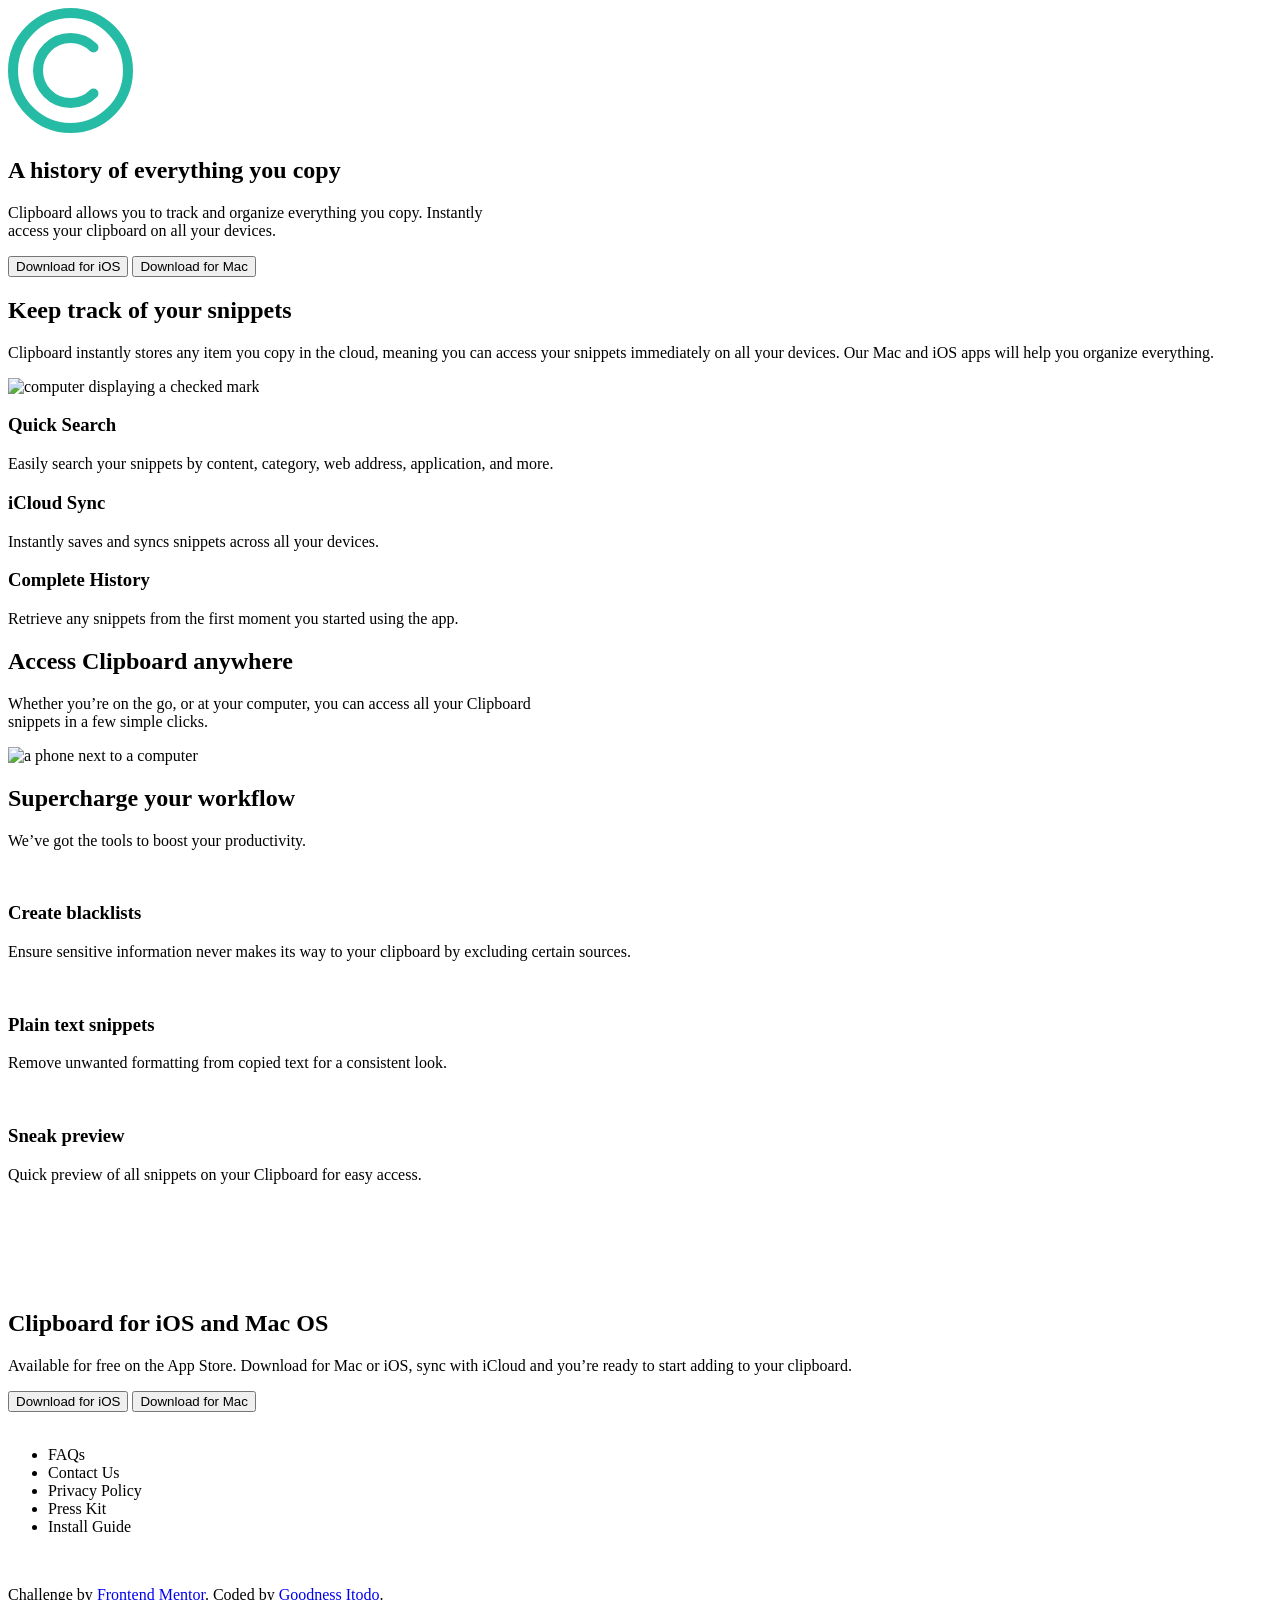
==== index.html @ 296deee5 "html" ====
<!doctype html>
<html lang="en">
  <head>
    <meta charset="UTF-8" />
    <meta name="viewport" content="width=device-width, initial-scale=1.0" />
    <!-- displays site properly based on user's device -->

    <link
      rel="icon"
      type="image/png"
      sizes="32x32"
      href="./images/favicon-32x32.png"
    />

    <title>Frontend Mentor | Clipboard landing page</title>
    <link rel="stylesheet" href="style.css" />
  </head>
  <body>
    <header>
      <svg width="125" height="125" xmlns="http://www.w3.org/2000/svg">
        <g stroke="#26BBA4" stroke-width="10" fill="none" fill-rule="evenodd">
          <circle cx="62.5" cy="62.5" r="57.5" />
          <path
            d="M85.481 85.481c-12.692 12.692-33.27 12.692-45.962 0s-12.692-33.27 0-45.962 33.27-12.692 45.962 0"
            stroke-linecap="round"
          />
        </g>
      </svg>
    </header>

    <main>
      <section class="hero">
        <h1>A history of everything you copy</h1>
        <p>
          Clipboard allows you to track and organize everything you copy.
          Instantly <br />
          access your clipboard on all your devices.
        </p>
        <div class="buttons">
          <button class="btn green-btn">Download for iOS</button>
          <button class="btn blue-btn">Download for Mac</button>
        </div>
      </section>

      <section class="features-section">
        <h2>Keep track of your snippets</h2>
        <p>
          Clipboard instantly stores any item you copy in the cloud, meaning you
          can access your snippets immediately on all your devices. Our Mac and
          iOS apps will help you organize everything.
        </p>
        <div class="columns unset">
          <div>
            <img
              src="./images/image-computer.png"
              alt="computer displaying a checked mark"
            />
          </div>
          <div>
            <h3>Quick Search</h3>
            <p>
              Easily search your snippets by content, category, web address,
              application, and more.
            </p>
            <h3>iCloud Sync</h3>
            <p>Instantly saves and syncs snippets across all your devices.</p>
            <h3>Complete History</h3>
            <p>
              Retrieve any snippets from the first moment you started using the
              app.
            </p>
          </div>
        </div>
      </section>

      <section class="devices-section">
        <h2>Access Clipboard anywhere</h2>
        <p>
          Whether you’re on the go, or at your computer, you can access all your
          Clipboard <br />
          snippets in a few simple clicks.
        </p>
        <img
          src="./images/image-devices.png"
          alt="a phone next to a computer"
        />
      </section>

      <section class="workflow-section">
        <h2>Supercharge your workflow</h2>
        <p>We’ve got the tools to boost your productivity.</p>

        <div class="column">
          <div>
            <img src="./images/icon-blacklist.svg" alt="" class="s-bigger" />
            <h3>Create blacklists</h3>
            <p>
              Ensure sensitive information never makes its way to your clipboard
              by excluding certain sources.
            </p>
          </div>
          <div>
            <img src="./images/icon-text.svg" alt="" />
            <h3>Plain text snippets</h3>
            <p>
              Remove unwanted formatting from copied text for a consistent look.
            </p>
          </div>
          <div>
            <img src="./images/icon-preview.svg" class="s-bigger" alt="" />
            <h3>Sneak preview</h3>
            <p>
              Quick preview of all snippets on your Clipboard for easy access.
            </p>
          </div>
        </div>
      </section>

      <section class="sponsor">
        <div class="columns">
          <div>
            <img src="./images/logo-google.png" class="b" alt="" />
          </div>
          <div>
            <img src="./images/logo-ibm.png" alt="" />
          </div>
          <div>
            <img src="./images/logo-microsoft.png" alt="" class="b" />
          </div>
          <div>
            <img src="./images/logo-hp.png" alt="" />
          </div>
          <div>
            <img src="./images/logo-vector-graphics.png" alt="" />
          </div>
        </div>
      </section>

      <section class="cta">
        <h2>Clipboard for iOS and Mac OS</h2>
        <p>
          Available for free on the App Store. Download for Mac or iOS, sync
          with iCloud and you’re ready to start adding to your clipboard.
        </p>
        <button class="btn green-btn">Download for iOS</button>
        <button class="btn blue-btn">Download for Mac</button>
      </section>
    </main>

    <footer>
      <div class="columns">
        <div>
          <img src="./images/logo.svg" alt="" />
        </div>
        <nav role="navigation">
          <ul>
            <li>FAQs</li>
            <li>Contact Us</li>
            <li>Privacy Policy</li>
            <li>Press Kit</li>
            <li>Install Guide</li>
          </ul>
        </nav>
        <div class="icons">
          <img src="./images/icon-facebook.svg" alt="" />
          <img src="./images/icon-twitter.svg" alt="" />
          <img src="./images/icon-instagram.svg" alt="" />
        </div>
      </div>
      <p class="attribution">
        Challenge by
        <a href="https://www.frontendmentor.io?ref=challenge" target="_blank"
          >Frontend Mentor</a
        >. Coded by <a href="#">Goodness Itodo</a>.
      </p>
    </footer>
  </body>
</html>
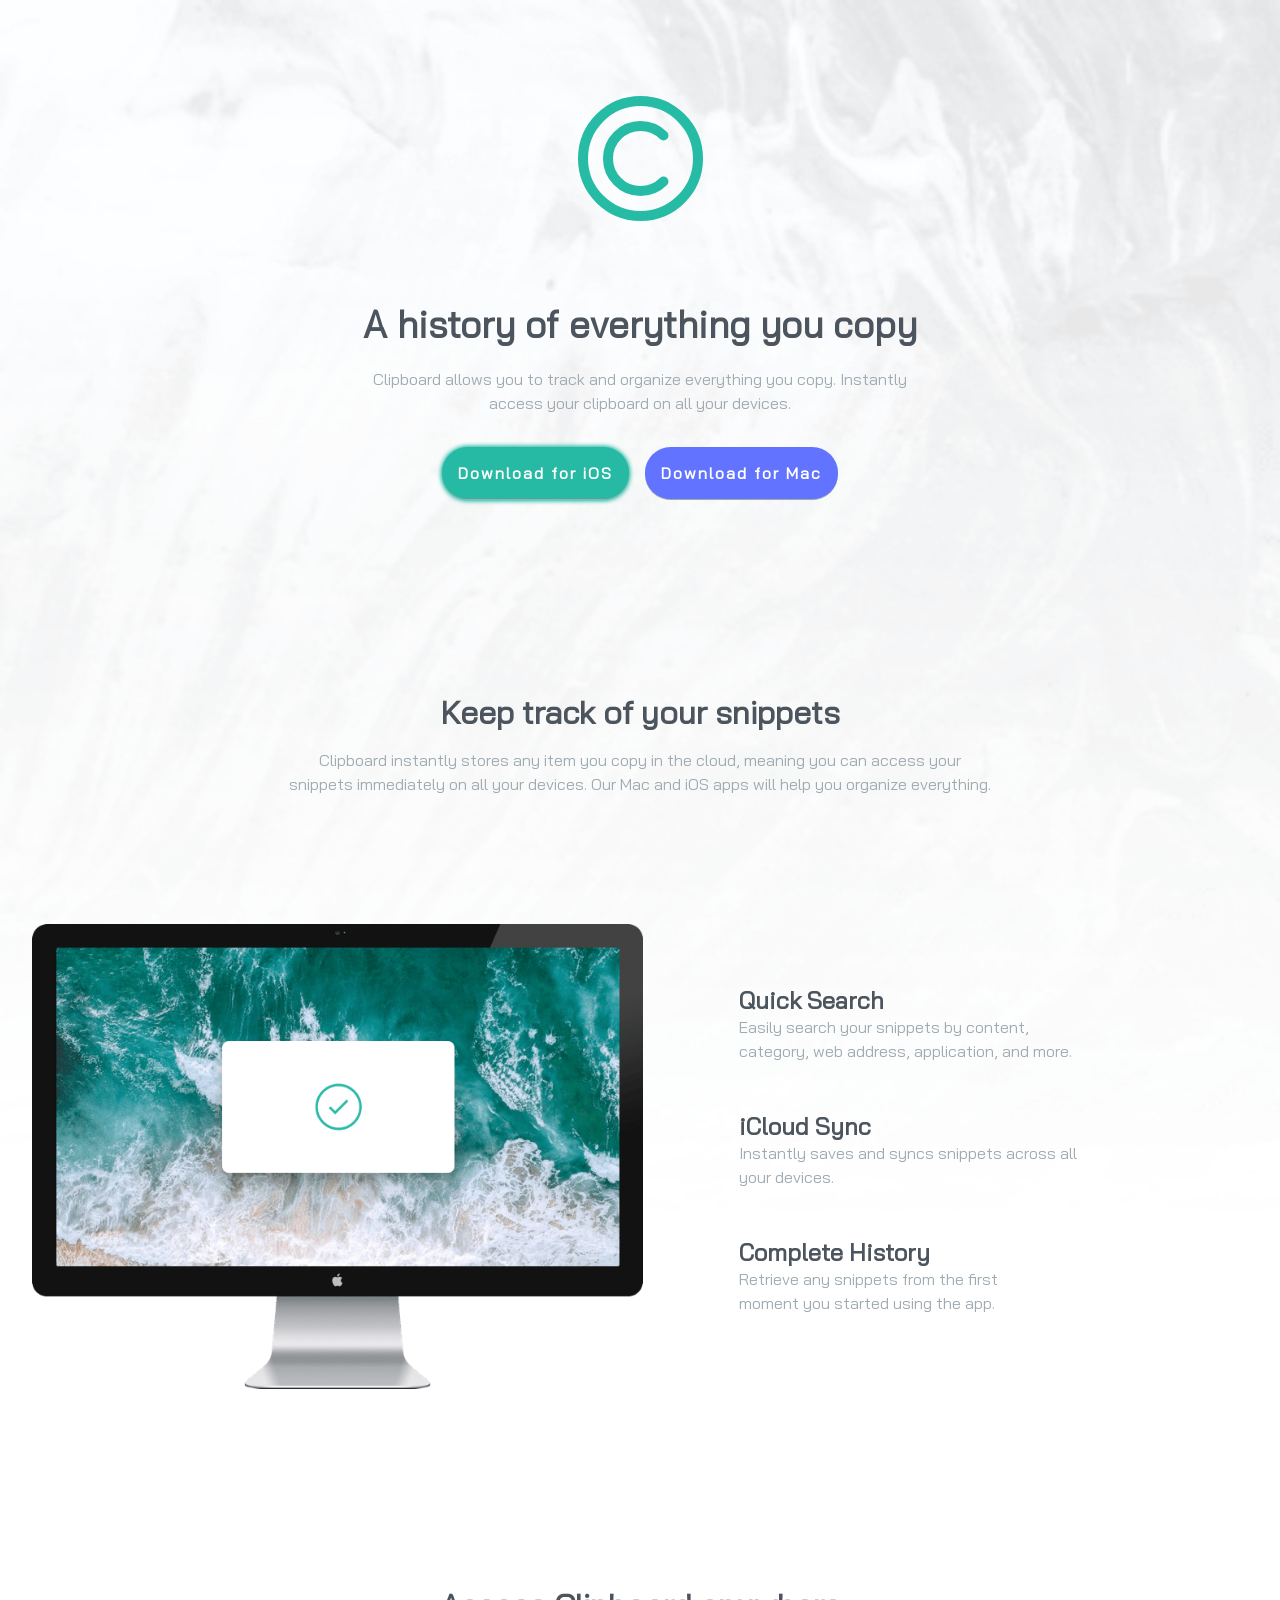
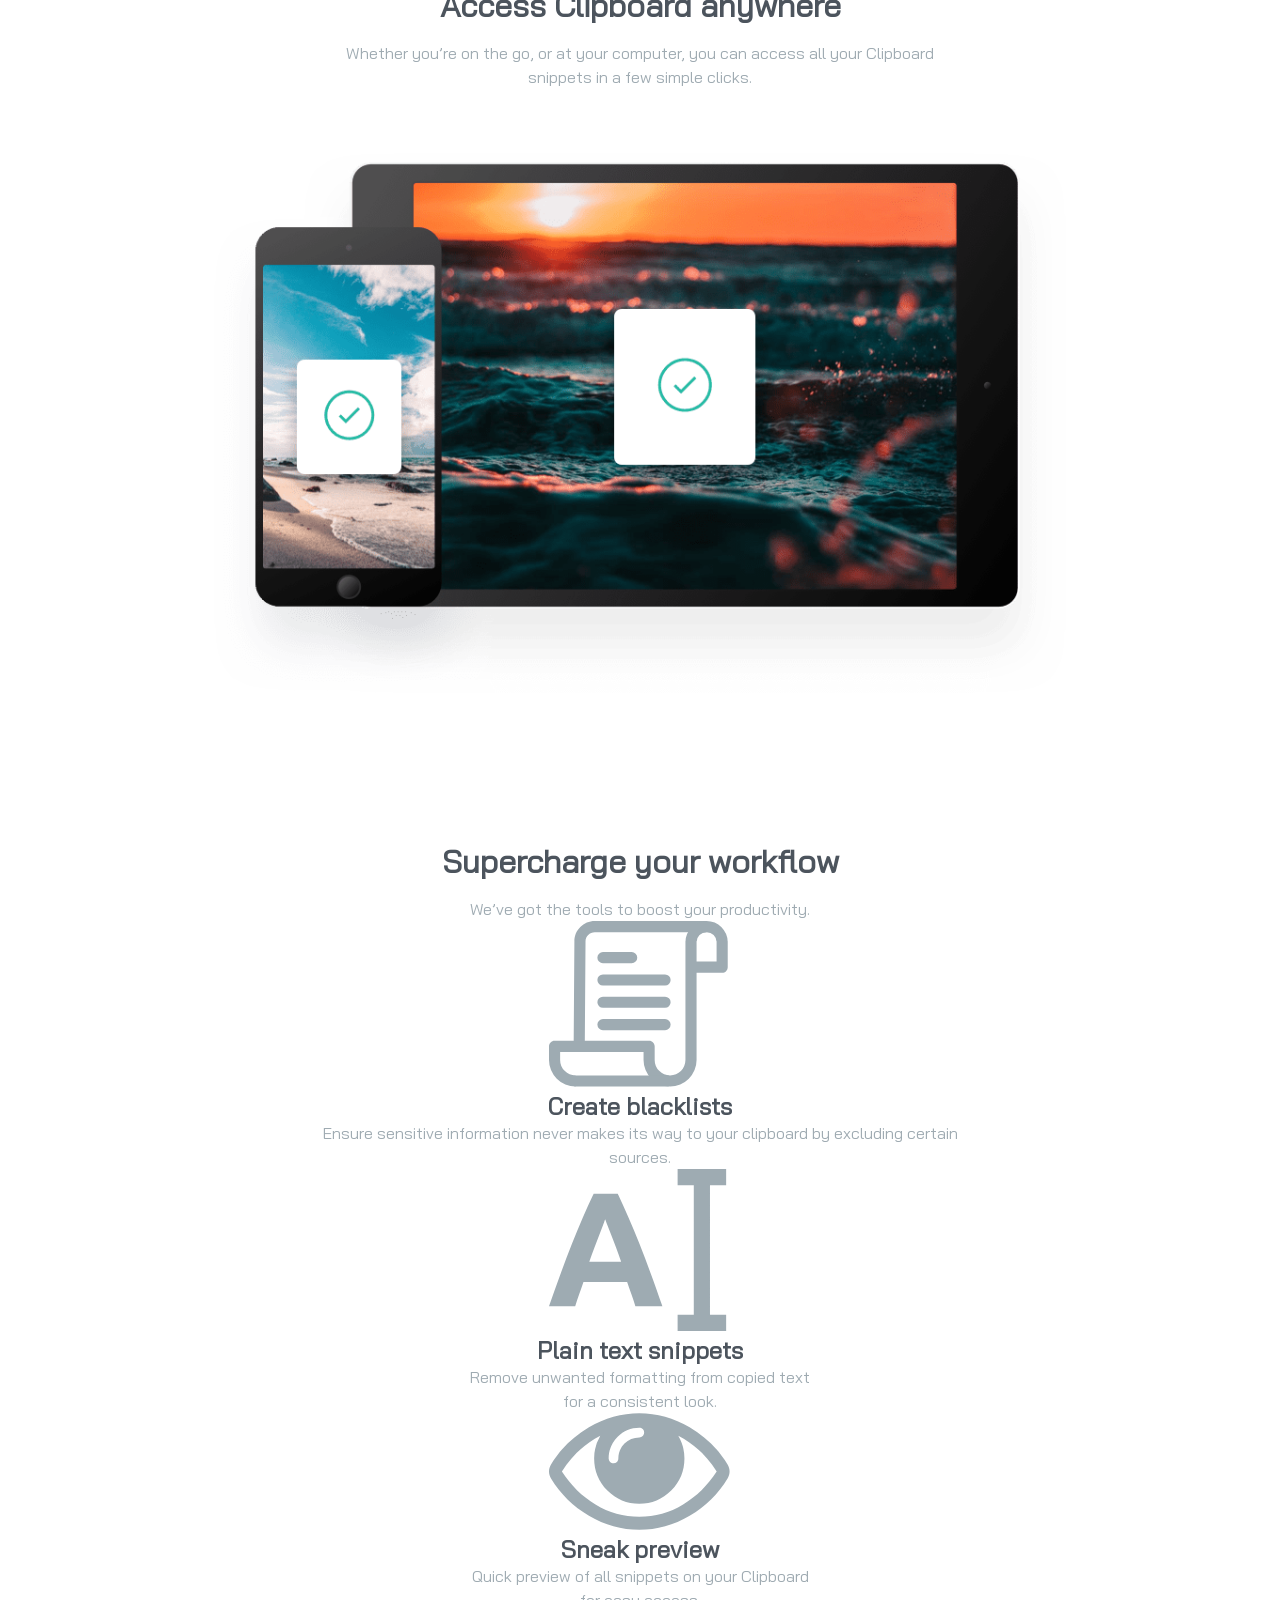
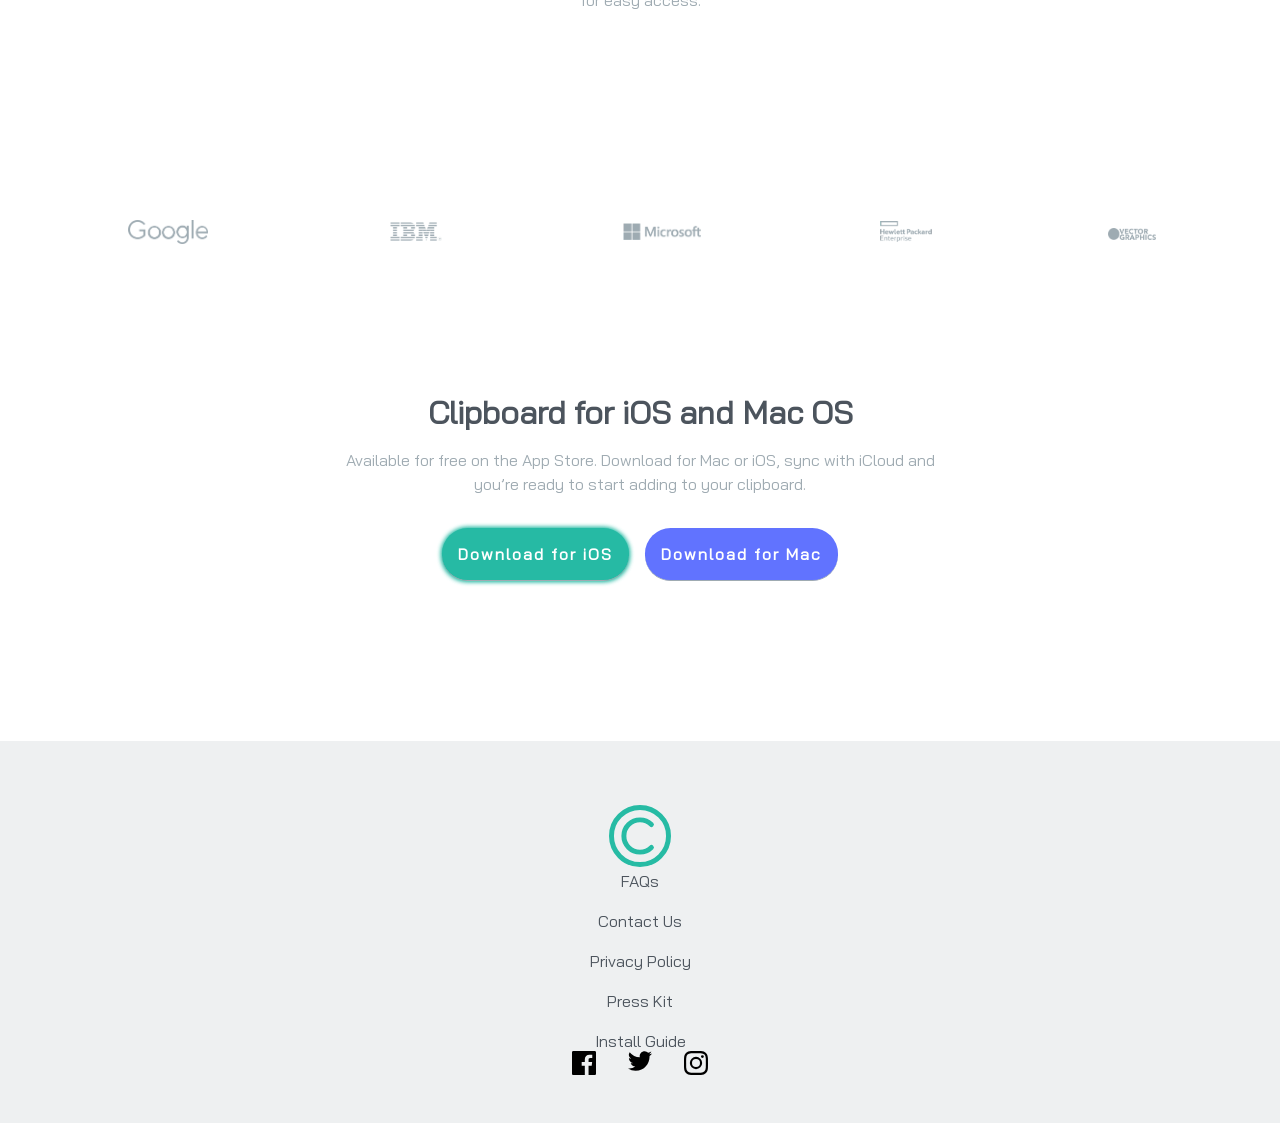
==== commit 6f3891ee: "modified html" ====
--- a/index.html
+++ b/index.html
@@ -63,7 +63,10 @@
               application, and more.
             </p>
             <h3>iCloud Sync</h3>
-            <p>Instantly saves and syncs snippets across all your devices.</p>
+            <p>
+              Instantly saves and syncs snippets across all <br />
+              your devices.
+            </p>
             <h3>Complete History</h3>
             <p>
               Retrieve any snippets from the first moment you started using the
@@ -90,27 +93,29 @@
         <h2>Supercharge your workflow</h2>
         <p>We’ve got the tools to boost your productivity.</p>
 
-        <div class="column">
+        <div class="workflow-column">
           <div>
-            <img src="./images/icon-blacklist.svg" alt="" class="s-bigger" />
+            <img src="./images/icon-blacklist.svg" alt="" />
             <h3>Create blacklists</h3>
             <p>
               Ensure sensitive information never makes its way to your clipboard
-              by excluding certain sources.
+              by excluding certain <br />sources.
             </p>
           </div>
           <div>
             <img src="./images/icon-text.svg" alt="" />
             <h3>Plain text snippets</h3>
             <p>
-              Remove unwanted formatting from copied text for a consistent look.
+              Remove unwanted formatting from copied text <br />
+              for a consistent look.
             </p>
           </div>
           <div>
-            <img src="./images/icon-preview.svg" class="s-bigger" alt="" />
+            <img src="./images/icon-preview.svg" alt="" />
             <h3>Sneak preview</h3>
             <p>
-              Quick preview of all snippets on your Clipboard for easy access.
+              Quick preview of all snippets on your Clipboard <br />
+              for easy access.
             </p>
           </div>
         </div>
@@ -140,39 +145,46 @@
         <h2>Clipboard for iOS and Mac OS</h2>
         <p>
           Available for free on the App Store. Download for Mac or iOS, sync
-          with iCloud and you’re ready to start adding to your clipboard.
+          with iCloud and <br />
+          you’re ready to start adding to your clipboard.
         </p>
-        <button class="btn green-btn">Download for iOS</button>
-        <button class="btn blue-btn">Download for Mac</button>
+        <div class="buttons">
+          <button class="btn green-btn">Download for iOS</button>
+          <button class="btn blue-btn">Download for Mac</button>
+        </div>
       </section>
     </main>
 
     <footer>
-      <div class="columns">
-        <div>
-          <img src="./images/logo.svg" alt="" />
-        </div>
-        <nav role="navigation">
-          <ul>
-            <li>FAQs</li>
-            <li>Contact Us</li>
-            <li>Privacy Policy</li>
-            <li>Press Kit</li>
-            <li>Install Guide</li>
-          </ul>
-        </nav>
-        <div class="icons">
-          <img src="./images/icon-facebook.svg" alt="" />
-          <img src="./images/icon-twitter.svg" alt="" />
-          <img src="./images/icon-instagram.svg" alt="" />
-        </div>
+      <div>
+        <img src="./images/logo.svg" alt="" />
       </div>
-      <p class="attribution">
-        Challenge by
-        <a href="https://www.frontendmentor.io?ref=challenge" target="_blank"
-          >Frontend Mentor</a
-        >. Coded by <a href="#">Goodness Itodo</a>.
-      </p>
+      <nav role="navigation">
+        <ul>
+          <li>FAQs</li>
+          <li>Contact Us</li>
+          <li>Privacy Policy</li>
+          <li>Press Kit</li>
+          <li>Install Guide</li>
+        </ul>
+      </nav>
+      <div class="icons">
+        <svg width="24" height="24" xmlns="http://www.w3.org/2000/svg">
+          <path
+            d="M22.675 0H1.325C.593 0 0 .593 0 1.325v21.351C0 23.407.593 24 1.325 24H12.82v-9.294H9.692v-3.622h3.128V8.413c0-3.1 1.893-4.788 4.659-4.788 1.325 0 2.463.099 2.795.143v3.24l-1.918.001c-1.504 0-1.795.715-1.795 1.763v2.313h3.587l-.467 3.622h-3.12V24h6.116c.73 0 1.323-.593 1.323-1.325V1.325C24 .593 23.407 0 22.675 0z"
+          />
+        </svg>
+        <svg width="24" height="20" xmlns="http://www.w3.org/2000/svg">
+          <path
+            d="M24 2.557a9.83 9.83 0 01-2.828.775A4.932 4.932 0 0023.337.608a9.864 9.864 0 01-3.127 1.195A4.916 4.916 0 0016.616.248c-3.179 0-5.515 2.966-4.797 6.045A13.978 13.978 0 011.671 1.149a4.93 4.93 0 001.523 6.574 4.903 4.903 0 01-2.229-.616c-.054 2.281 1.581 4.415 3.949 4.89a4.935 4.935 0 01-2.224.084 4.928 4.928 0 004.6 3.419A9.9 9.9 0 010 17.54a13.94 13.94 0 007.548 2.212c9.142 0 14.307-7.721 13.995-14.646A10.025 10.025 0 0024 2.557z"
+          />
+        </svg>
+        <svg width="24" height="24" xmlns="http://www.w3.org/2000/svg">
+          <path
+            d="M12 2.163c3.204 0 3.584.012 4.85.07 3.252.148 4.771 1.691 4.919 4.919.058 1.265.069 1.645.069 4.849 0 3.205-.012 3.584-.069 4.849-.149 3.225-1.664 4.771-4.919 4.919-1.266.058-1.644.07-4.85.07-3.204 0-3.584-.012-4.849-.07-3.26-.149-4.771-1.699-4.919-4.92-.058-1.265-.07-1.644-.07-4.849 0-3.204.013-3.583.07-4.849.149-3.227 1.664-4.771 4.919-4.919 1.266-.057 1.645-.069 4.849-.069zM12 0C8.741 0 8.333.014 7.053.072 2.695.272.273 2.69.073 7.052.014 8.333 0 8.741 0 12c0 3.259.014 3.668.072 4.948.2 4.358 2.618 6.78 6.98 6.98C8.333 23.986 8.741 24 12 24c3.259 0 3.668-.014 4.948-.072 4.354-.2 6.782-2.618 6.979-6.98.059-1.28.073-1.689.073-4.948 0-3.259-.014-3.667-.072-4.947-.196-4.354-2.617-6.78-6.979-6.98C15.668.014 15.259 0 12 0zm0 5.838a6.162 6.162 0 100 12.324 6.162 6.162 0 000-12.324zM12 16a4 4 0 110-8 4 4 0 010 8zm6.406-11.845a1.44 1.44 0 100 2.881 1.44 1.44 0 000-2.881z"
+          />
+        </svg>
+      </div>
     </footer>
   </body>
 </html>
--- a/style.css
+++ b/style.css
@@ -0,0 +1,228 @@
+@layer font {
+  @font-face {
+    font-family: "BaiJamjuree";
+    src: url("./font/BaiJamjuree-Regular.ttf");
+  }
+}
+@layer variables {
+  :root {
+    /*colors*/
+    --green-500: hsl(171, 66%, 44%);
+    --blue-100: hsl(233, 100%, 69%);
+    --gray-700: hsl(210, 10%, 33%);
+    --gray-500: hsl(201, 11%, 66%);
+
+    /*font weight*/
+    --fw-400: 400;
+    --fw-600: 600;
+
+    /*font size*/
+    --fs-body: 1.125rem;
+    --fs-reg: 1rem;
+    --fs-sm: 0.725rem;
+  }
+}
+@layer reset {
+  *,
+  *::before,
+  *::after {
+    margin: 0;
+    padding: 0;
+    box-sizing: border-box;
+  }
+}
+@layer main {
+  body {
+    font-family: "BaiJamjuree";
+    background: url("./images/bg-header-mobile.png");
+    background-repeat: no-repeat;
+    background-size: 100%;
+    text-wrap: balance;
+    font-size: var(--fs-reg);
+    color: var(--gray-700);
+
+    display: grid;
+    height: 150vh;
+    gap: 3rem;
+  }
+  img {
+    max-width: 100%;
+    width: 100%;
+    height: auto;
+  }
+  main {
+    max-width: 100%;
+    padding: 2rem;
+    display: grid;
+    gap: 9rem;
+  }
+  header {
+    padding: 6rem 0 0 0;
+    display: flex;
+    justify-content: center;
+    align-items: center;
+  }
+  footer {
+    background-color: hsl(200, 9%, 94%);
+    margin-top: 5rem;
+    padding: 4rem 0 2rem 0;
+    text-align: center;
+
+    display: flex;
+    justify-content: center;
+    align-items: center;
+    flex-direction: column;
+  }
+  section {
+    text-align: center;
+  }
+  h1,
+  h2,
+  h3 {
+    color: var(--gray-700);
+  }
+  h1 {
+    font-size: 2.3rem;
+  }
+  h2 {
+    font-size: 2rem;
+  }
+  h3 {
+    font-size: 1.5rem;
+  }
+  p {
+    color: var(--gray-500);
+    line-height: 1.5;
+  }
+  .columns {
+    display: flex;
+    justify-content: center;
+    align-items: center;
+    flex-direction: column;
+    gap: 6rem;
+    padding-top: 4rem;
+  }
+  .column {
+    display: grid;
+    padding-top: 4rem;
+  }
+  .buttons {
+    display: flex;
+    margin-top: 2rem;
+    justify-content: center;
+    align-items: center;
+    flex-direction: column;
+    gap: 1rem;
+  }
+  .btn {
+    display: inline-block;
+    padding: 1rem;
+    color: white;
+    border-radius: 1.6rem;
+    font-family: "BaiJamjuree";
+    font-size: var(--fs-reg);
+    font-weight: var(--fw-600);
+    letter-spacing: 2px;
+    border: none;
+    border-bottom: 1px solid var(--gray-500);
+  }
+  .green-btn {
+    background-color: var(--green-500);
+    box-shadow:
+      0 0 5px var(--green-500),
+      0 0 5px var(--green-500);
+  }
+  .blue-btn {
+    background-color: var(--blue-100);
+  }
+}
+@layer styles {
+  .hero {
+    color: var(--gray-500);
+    margin-bottom: 3rem;
+  }
+  .hero h1 {
+    color: var(--gray-700);
+    font-weight: var(--fw-600);
+    padding-bottom: 20px;
+  }
+  .features-section h2 {
+    padding: 0 0 1rem 0;
+  }
+  .features-section p {
+    padding: 0 0 3rem 0;
+  }
+  .features-section img {
+    padding: 1rem 0 3rem 0;
+  }
+  .devices-section p {
+    padding: 1rem 0 4em 0;
+  }
+  .workflow-section {
+    text-align: center;
+  }
+  .workflow-section h2 {
+    padding: 0 0 1rem 0;
+  }
+  .workflow-section img {
+    max-width: 15%;
+  }
+  .workflow-section .s-bigger {
+    max-width: 15%;
+  }
+  .sponsor img {
+    max-width: 38%;
+  }
+  .sponsor .b {
+    max-width: 48%;
+  }
+  .cta h2 {
+    padding: 0 0 1rem 0;
+  }
+  .cta p {
+    margin-bottom: 1rem;
+  }
+  footer img {
+    max-width: 50%;
+  }
+  footer ul {
+    list-style: none;
+  }
+  footer li {
+    margin-bottom: 20px;
+  }
+  footer li:nth-child(5) {
+    margin-bottom: 0;
+  }
+  .icons {
+    display: flex;
+    gap: 2rem;
+    margin-bottom: 1rem;
+  }
+  .icons img {
+    max-width: 20%;
+  }
+}
+
+@layer layout {
+  @media (width > 960px) {
+    .hero {
+      padding: 0;
+    }
+    .columns {
+      flex-direction: row;
+    }
+    .column {
+      grid-template-columns: repeat(3, 1fr);
+    }
+    .buttons {
+      flex-direction: row;
+    }
+    .unset {
+      text-align: start;
+    }
+    .devices-section img {
+      max-width: 70%;
+    }
+  }
+}
